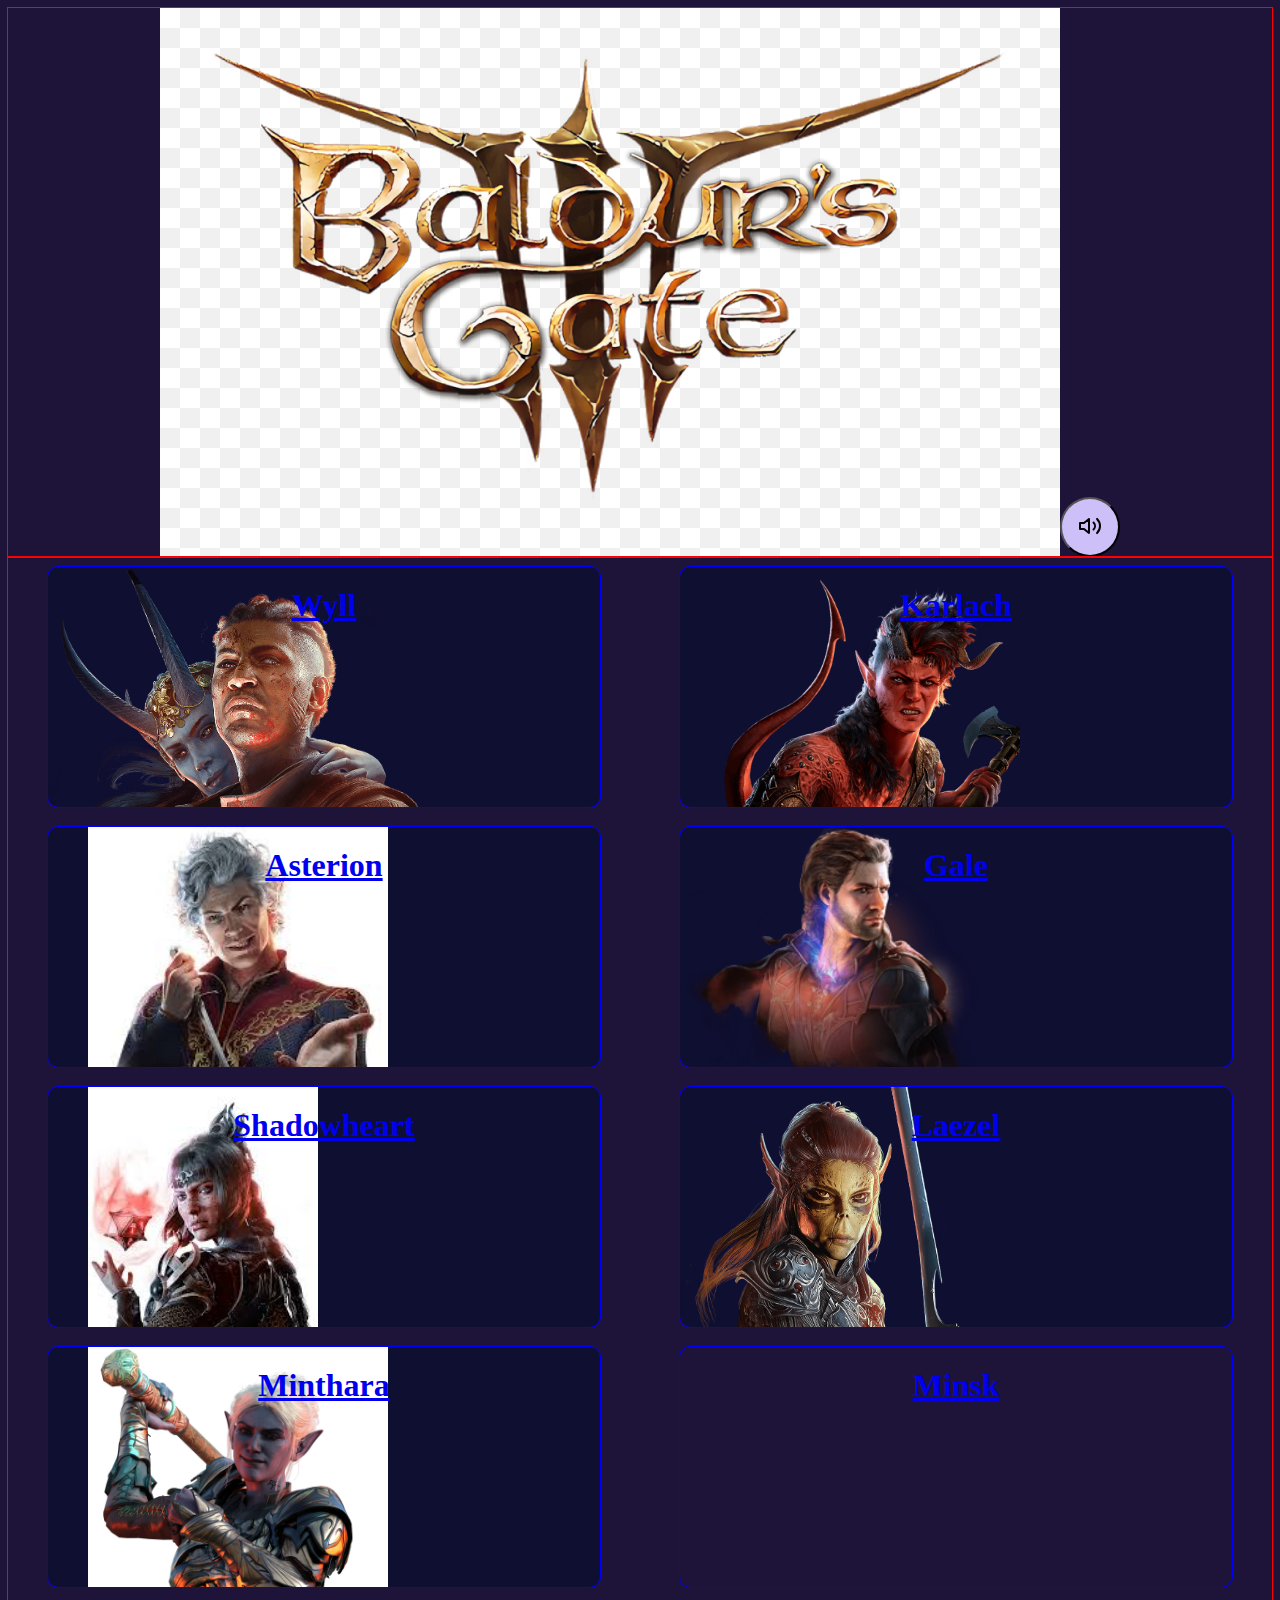
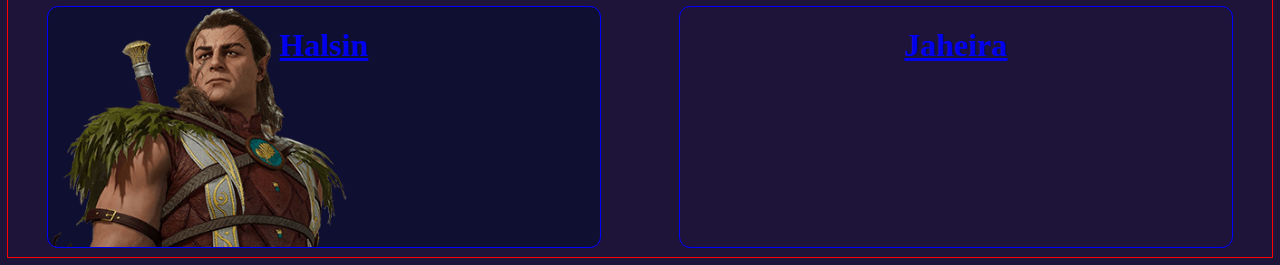
==== index.html @ be7dccff "Continue Wyll" ====
<!DOCTYPE html>
<html lang="en">
<head>
    <meta charset="UTF-8">
    <meta name="viewport" content="width=device-width, initial-scale=1.0">
    <title>BG3 Companion Builds</title>
    <link rel="stylesheet" href="styles.css">
</head>
<body>
    <div class="header">
      <img src="Images/bg3logo.png">
      <button class="volume" id="volume">
        <svg viewBox="0 0 24 24" width="24" height="24" stroke="currentColor" stroke-width="2" fill="none" stroke-linecap="round"  stroke-linejoin="round"  class="volume-svg"  > <polygon points="11 5 6 9 2 9 2 15 6 15 11 19 11 5"></polygon><path d="M19.07 4.93a10 10 0 0 1 0 14.14M15.54 8.46a5 5 0 0 1 0 7.07"></path></svg>
      </button>
    </div>
    
    <div class="characters">
    <a href="html/Wyll.html"><h1 class="characters-wyll">Wyll</h1></a>
    <a href="html/Karlach.html"><h1 class="characters-karlach">Karlach</h1></a>
    <a href="#"><h1 class="characters-asterion">Asterion</h1></a>
    <a href="#"><h1 class="characters-gale">Gale</h1></a>
    <a href="#"><h1 class="characters-shadowheart">Shadowheart</h1></a>
    <a href="#"><h1 class="characters-laezel">Laezel</h1></a>
    <a href="#"><h1 class="characters-minthara">Minthara</h1></a>
    <a href="#"><h1 class="characters-minsk">Minsk</h1></a>
    <a href="#"><h1 class="characters-halsin">Halsin</h1></a>
    <a href="#"><h1 class="characters-jaheira">Jaheira</h1></a>
</div>  
    </div>   
</body>
</html>
---- styles.css ----
body{
    background-color: rgb(30, 19, 57);
    color: white;
    text-align: center;
}

.header{
    outline: 1px solid red;
    display:flex;
    flex-direction: row;
    justify-content: center;
    margin: auto;
}

.header audio{
    width: 200px;
    padding: 20px;
}

.characters{
    display: grid;
    grid-template-columns: repeat(2, 1fr);
    outline: 1px solid red;
    justify-items: center;
    margin: 0;
}

.characters h1{
    width: 40vw;
    height: 200px;
    padding: 20px;
    margin: 10px;
    outline: 1px solid blue;
    border-radius: 10px;
    &:hover{
        transform: scale(110%);
        transition: 100ms;
    }
}

.characters-wyll{
    background-color: rgb(15, 15, 49);
    background-image:url(Images/Wyll.png);
    background-size: 400px;
    background-repeat: no-repeat;
    
}
.characters-karlach{
    background-color: rgb(15, 15, 49);
    background-image:url(Images/karlach.png);
    background-size: 300px;
    background-repeat: no-repeat;
    background-position-x: 40px;
}
.characters-gale{
    background-color: rgb(15, 15, 49);
    background-image:url(Images/Gale.jpg);
    background-size: 300px;
    background-repeat: no-repeat;
}
.characters-asterion{
    background-color: rgb(15, 15, 49);
    background-image:url(Images/Asterion.jpeg);
    background-size: 300px;
    background-repeat: no-repeat;
    background-position-x: 40px;
}
.characters-shadowheart{
    background-color: rgb(15, 15, 49);
    background-image:url(Images/Shadowheart.jpeg);
    background-size: 230px;
    background-repeat: no-repeat;
    background-position-x: 40px;
}
.characters-laezel{
    background-color: rgb(15, 15, 49);
    background-image:url(Images/Laezel.png);
    background-size: 300px;
    background-repeat: no-repeat;
}
.characters-minthara{
    background-color: rgb(15, 15, 49);
    background-image:url(Images/Minthara.jpg);
    background-size: 300px;
    background-repeat: no-repeat;
    background-position-x: 40px;
}
.characters-halsin{
    background-color: rgb(15, 15, 49);
    background-image:url(Images/Halsin.jpg);
    background-size: 300px;
    background-repeat: no-repeat;
}

/* From Uiverse.io by barisdogansutcu */ 
.volume {
    width: 60px;
    height: 60px;
    border-radius: 100%;
    background-color: rgb(205, 191, 247);
    overflow: hidden;
    align-self: flex-end;
  }
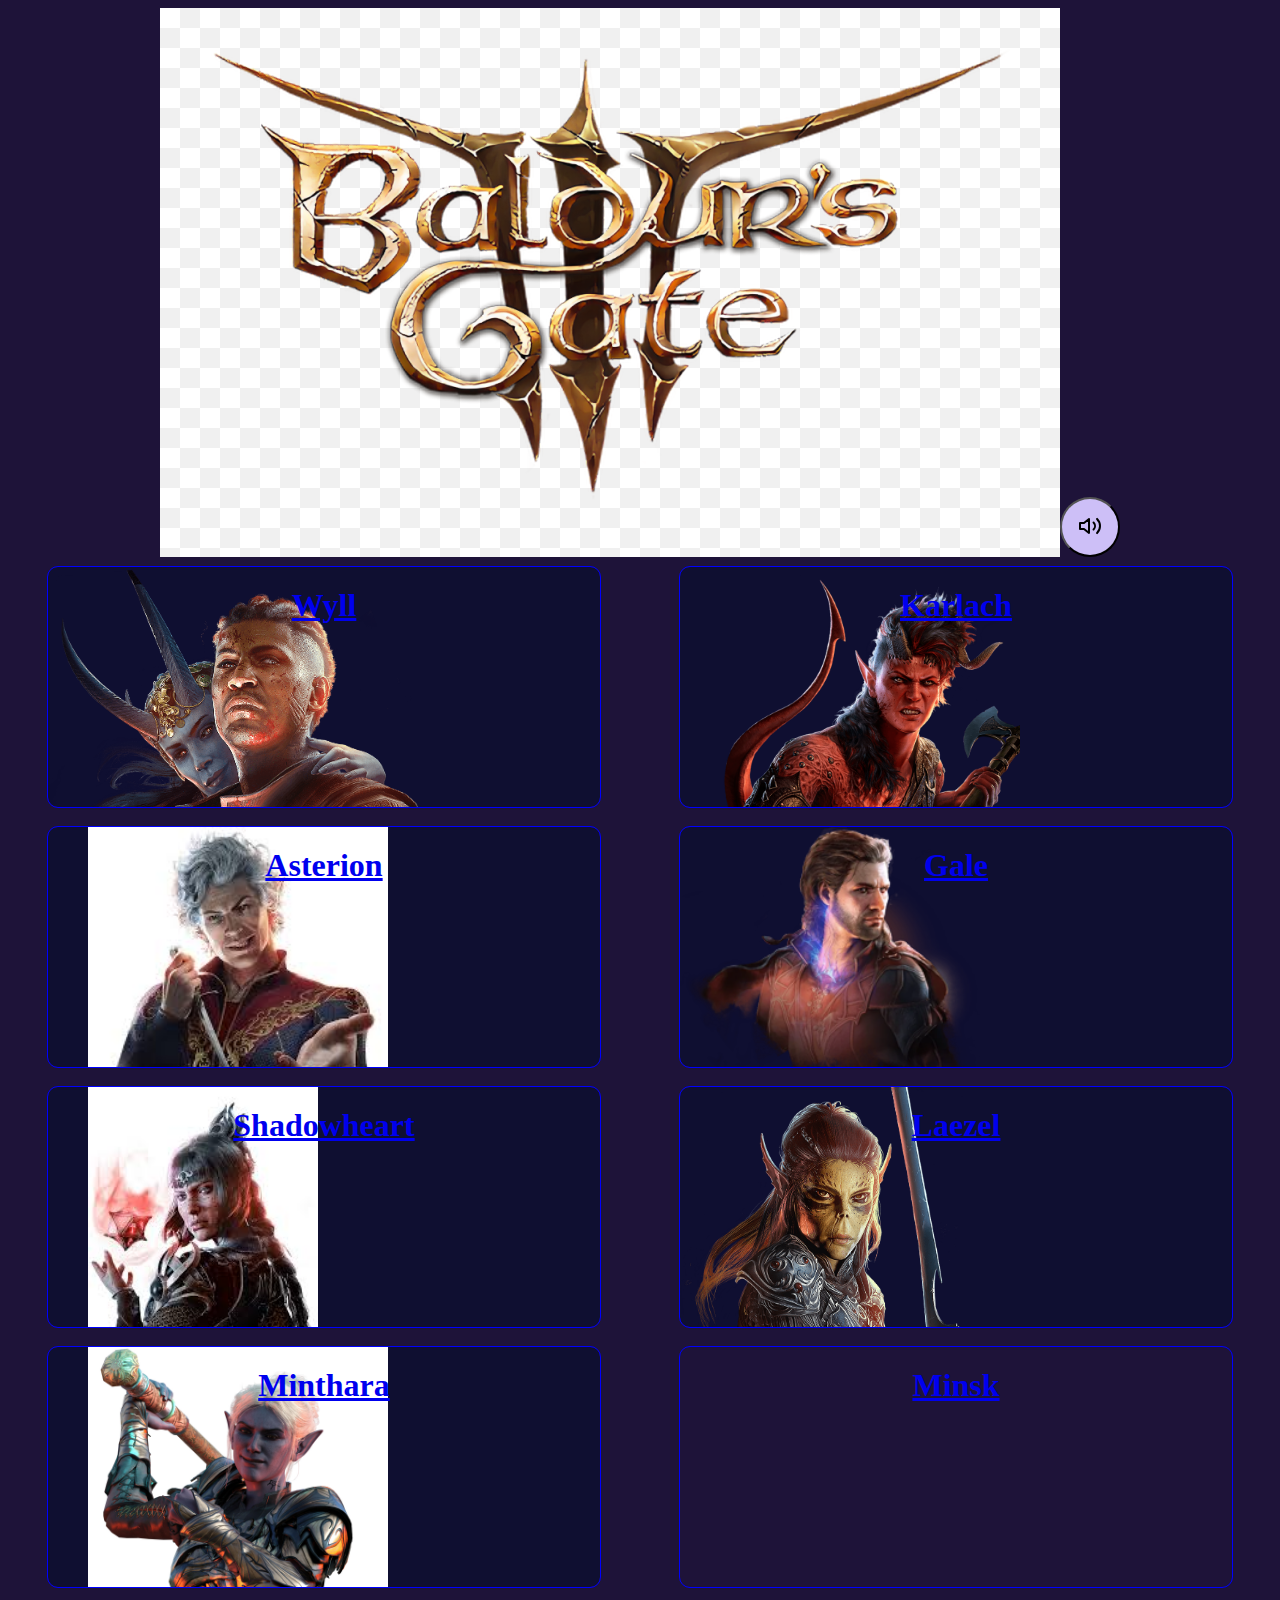
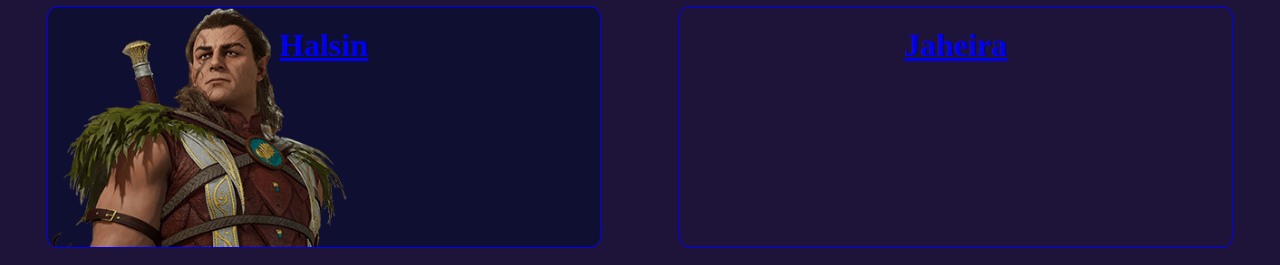
==== commit 64d8672a: "Create Wyll gear" ====
--- a/index.html
+++ b/index.html
@@ -15,15 +15,15 @@
     </div>
     
     <div class="characters">
-    <a href="html/Wyll.html"><h1 class="characters-wyll">Wyll</h1></a>
-    <a href="html/Karlach.html"><h1 class="characters-karlach">Karlach</h1></a>
-    <a href="#"><h1 class="characters-asterion">Asterion</h1></a>
-    <a href="#"><h1 class="characters-gale">Gale</h1></a>
-    <a href="#"><h1 class="characters-shadowheart">Shadowheart</h1></a>
-    <a href="#"><h1 class="characters-laezel">Laezel</h1></a>
-    <a href="#"><h1 class="characters-minthara">Minthara</h1></a>
+    <a href="Wyll.html"><h1 class="characters-wyll">Wyll</h1></a>
+    <a href="Karlach.html"><h1 class="characters-karlach">Karlach</h1></a>
+    <a href="Asterion.html"><h1 class="characters-asterion">Asterion</h1></a>
+    <a href="Gale.html"><h1 class="characters-gale">Gale</h1></a>
+    <a href="Shadowheart.html"><h1 class="characters-shadowheart">Shadowheart</h1></a>
+    <a href="Laezel.html"><h1 class="characters-laezel">Laezel</h1></a>
+    <a href="Minthara.html"><h1 class="characters-minthara">Minthara</h1></a>
     <a href="#"><h1 class="characters-minsk">Minsk</h1></a>
-    <a href="#"><h1 class="characters-halsin">Halsin</h1></a>
+    <a href="Halsin.html"><h1 class="characters-halsin">Halsin</h1></a>
     <a href="#"><h1 class="characters-jaheira">Jaheira</h1></a>
 </div>  
     </div>   
--- a/styles.css
+++ b/styles.css
@@ -5,7 +5,6 @@
 }
 
 .header{
-    outline: 1px solid red;
     display:flex;
     flex-direction: row;
     justify-content: center;
@@ -20,7 +19,6 @@
 .characters{
     display: grid;
     grid-template-columns: repeat(2, 1fr);
-    outline: 1px solid red;
     justify-items: center;
     margin: 0;
 }
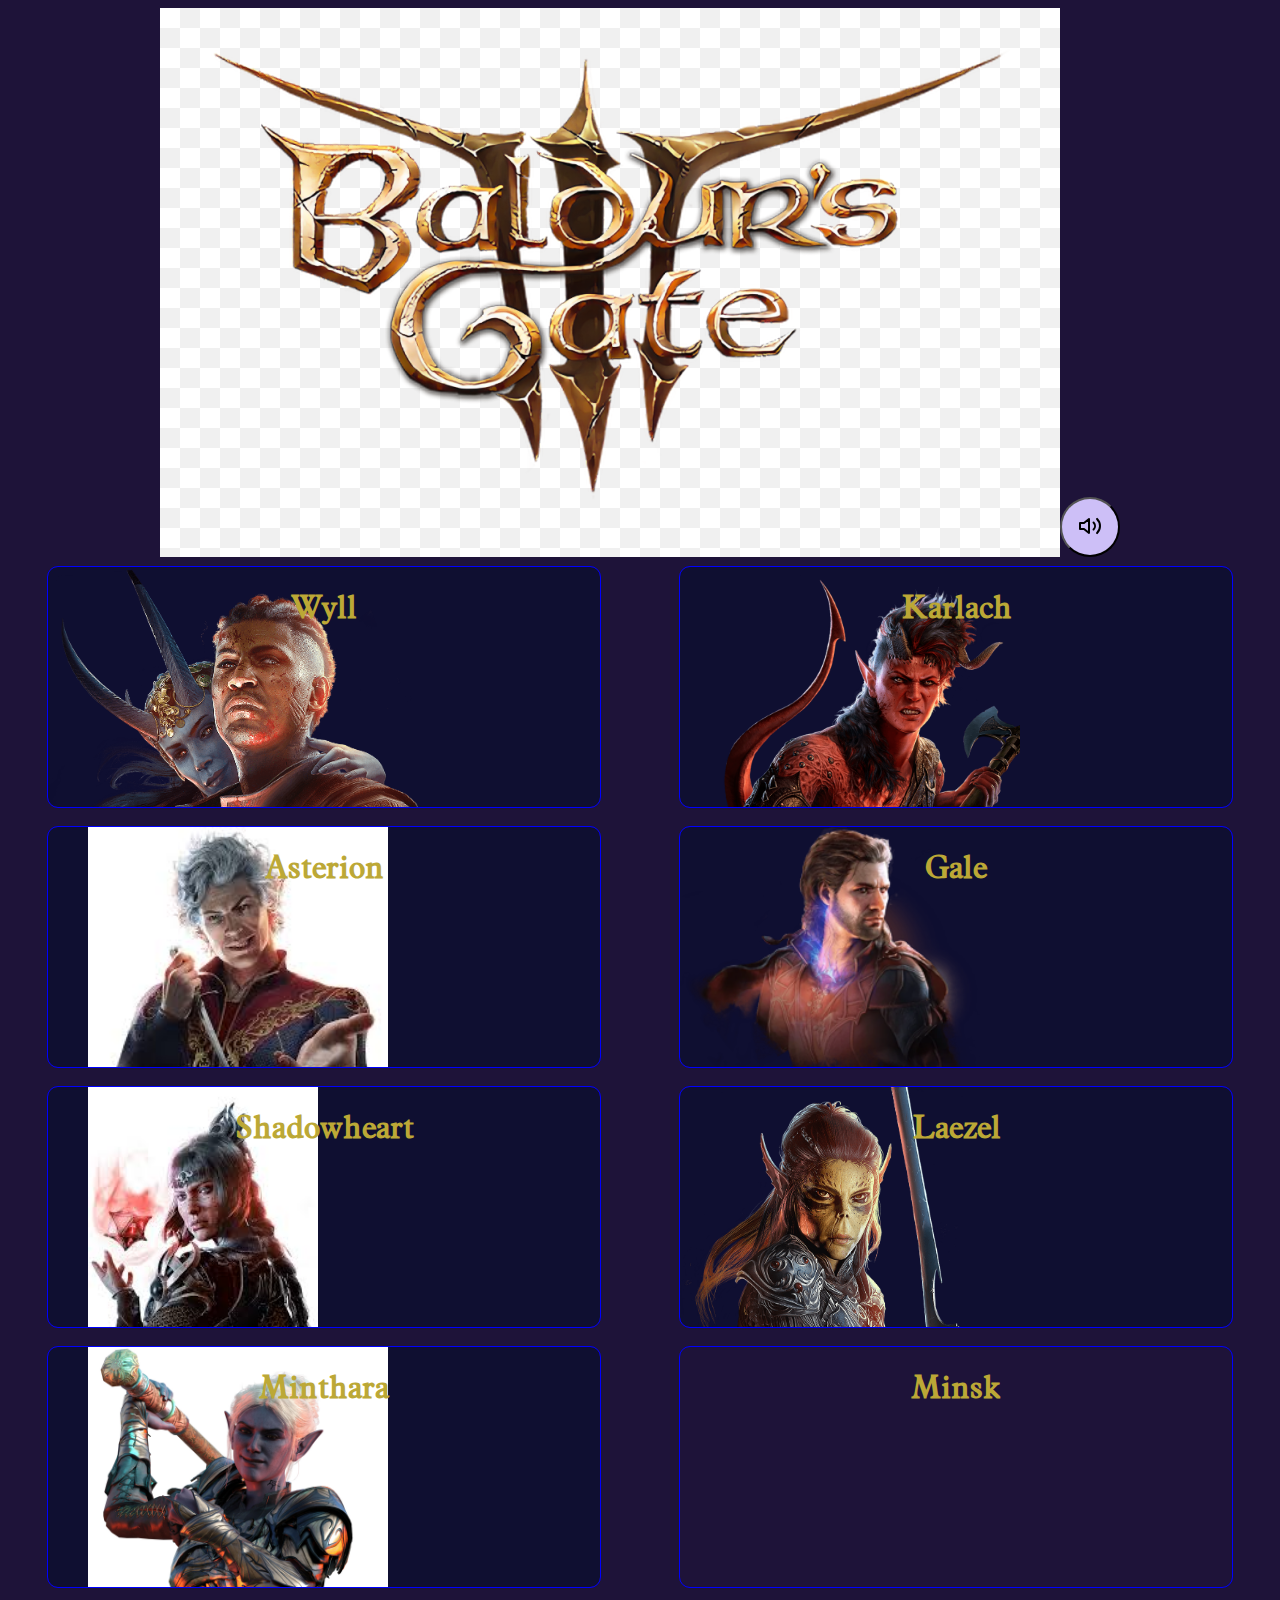
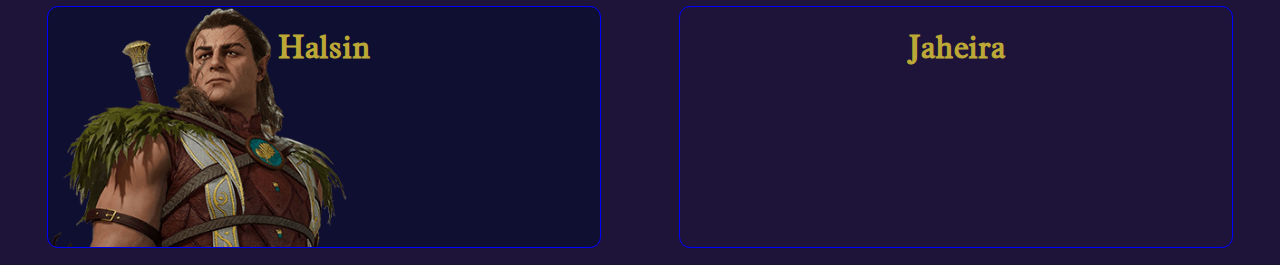
==== commit 19959bc5: "Create Karlach" ====
--- a/index.html
+++ b/index.html
@@ -11,6 +11,7 @@
       <img src="Images/bg3logo.png">
       <button class="volume" id="volume">
         <svg viewBox="0 0 24 24" width="24" height="24" stroke="currentColor" stroke-width="2" fill="none" stroke-linecap="round"  stroke-linejoin="round"  class="volume-svg"  > <polygon points="11 5 6 9 2 9 2 15 6 15 11 19 11 5"></polygon><path d="M19.07 4.93a10 10 0 0 1 0 14.14M15.54 8.46a5 5 0 0 1 0 7.07"></path></svg>
+        <audio id="audio" src="Downbytheriver.mp3" loop></audio>
       </button>
     </div>
     
--- a/styles.css
+++ b/styles.css
@@ -1,7 +1,14 @@
+@font-face {
+    font-family: 'Aldine 721bt';
+    src: url('aldine-721-bt.ttf') format('truetype');
+}
+
 body{
     background-color: rgb(30, 19, 57);
     color: white;
     text-align: center;
+    font-family: 'Aldine 721bt', serif;
+    text-decoration: none;
 }
 
 .header{
@@ -21,6 +28,12 @@
     grid-template-columns: repeat(2, 1fr);
     justify-items: center;
     margin: 0;
+    text-decoration: none;
+}
+
+.characters a{
+    text-decoration: none;
+    color: rgb(188, 168, 54);
 }
 
 .characters h1{
